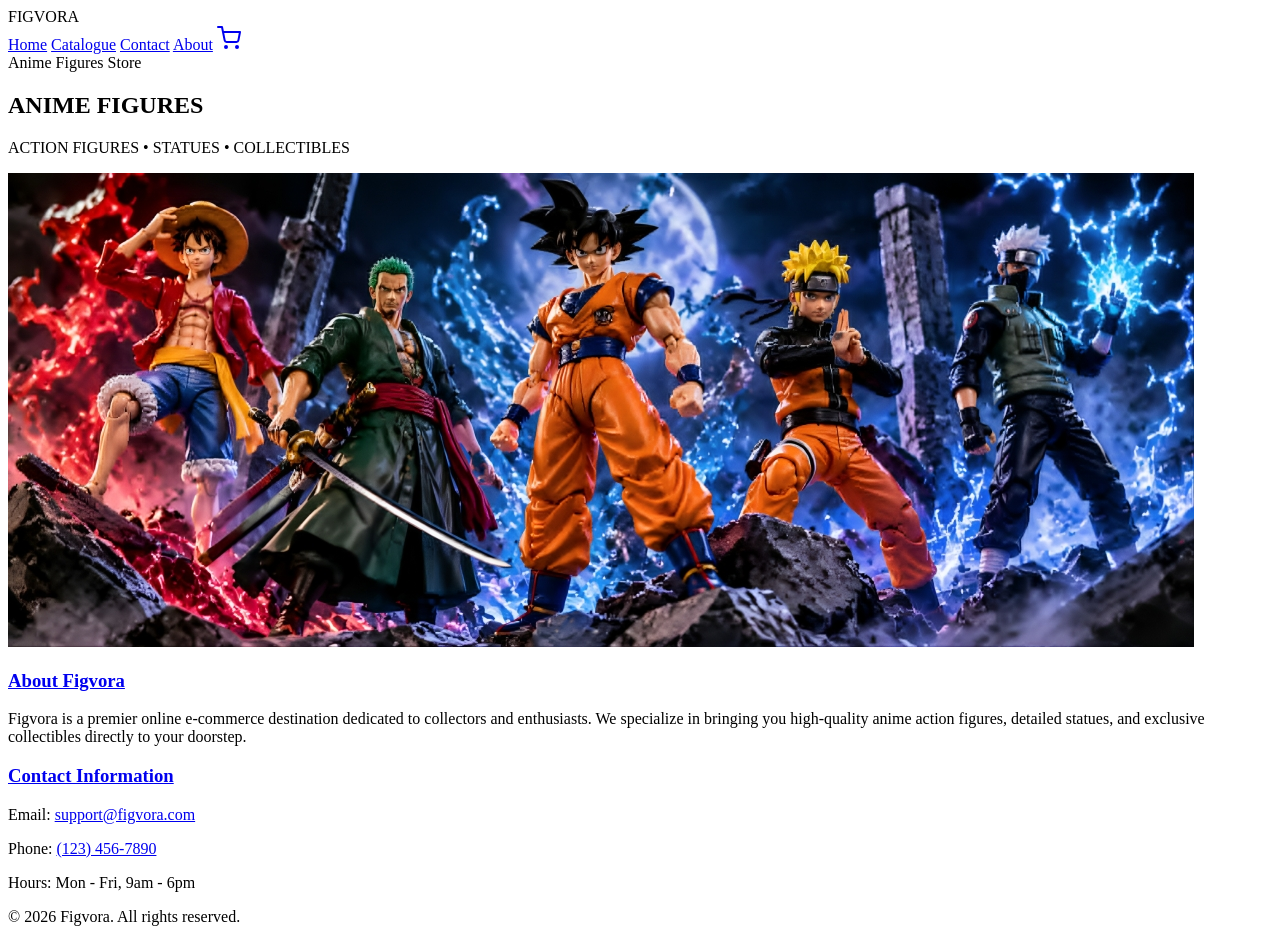
==== index.html @ b3dd9cb9 "Rename homepage/index.html to index.html" ====
<!DOCTYPE html>
<html lang="en">
<head>
    <meta charset="UTF-8">
    <meta name="viewport" content="width=device-width, initial-scale=1.0">
    <title>Figvora - Action Figures</title>
    <link rel="stylesheet" href="style.css">
</head>
<body>
    <header class="top-header">
        <div class="logo">FIGVORA</div>
        <nav class="nav-links">
            <a href="../homepage/index.html" class="active">Home</a>
            <a href="../Catalog/Catalog Part.html">Catalogue</a>
            <a href="../contact/contact.html">Contact</a>
            <a href="../about/about.html">About</a>
            <a href="../checkout/Checkout.html" id="cart-icon-btn" aria-label="Shopping Cart">
                <svg viewBox="0 0 24 24" width="24" height="24" stroke="currentColor" stroke-width="2" fill="none" stroke-linecap="round" stroke-linejoin="round">
                    <circle cx="9" cy="21" r="1"></circle>
                    <circle cx="20" cy="21" r="1"></circle>
                    <path d="M1 1h4l2.68 13.39a2 2 0 0 0 2 1.61h9.72a2 2 0 0 0 2-1.61L23 6H6"></path>
                </svg>
            </a>
        </nav>
    </header>
    <section class="hero">
        <div class="hero-content">
            <div class="store-tag">Anime Figures Store</div>
            <h1>ANIME FIGURES</h1>
            <p class="sub-text">ACTION FIGURES • STATUES • COLLECTIBLES</p>
        </div>
        <div class="hero-background">
            <img src="/homepage/Homepage Images/NN.jpg" alt="Anime Character" class="character-img" onerror="this.style.display='none'">
        </div>
    </section>

    <!-- Catalog Section Anchor -->
    <div id="catalog"></div>

    <footer class="footer">
        <div class="footer-content">
            <div class="footer-about" id="about-section">
                <h3><a href="#about-section">About Figvora</a></h3>
                <p>Figvora is a premier online e-commerce destination dedicated to collectors and enthusiasts. We specialize in bringing you high-quality anime action figures, detailed statues, and exclusive collectibles directly to your doorstep.</p>
            </div>
            <div class="footer-contact" id="contact-section">
                <h3><a href="#contact-section">Contact Information</a></h3>
                <p>Email: <a href="mailto:support@figvora.com">support@figvora.com</a></p>
                <p>Phone: <a href="tel:1234567890">(123) 456-7890</a></p>
                <p>Hours: Mon - Fri, 9am - 6pm</p>
            </div>
        </div>
        <div class="footer-bottom">
            <p>&copy; 2026 Figvora. All rights reserved.</p>
        </div>
    </footer>

    <script src="shopping.js"></script>
</body>
</html>
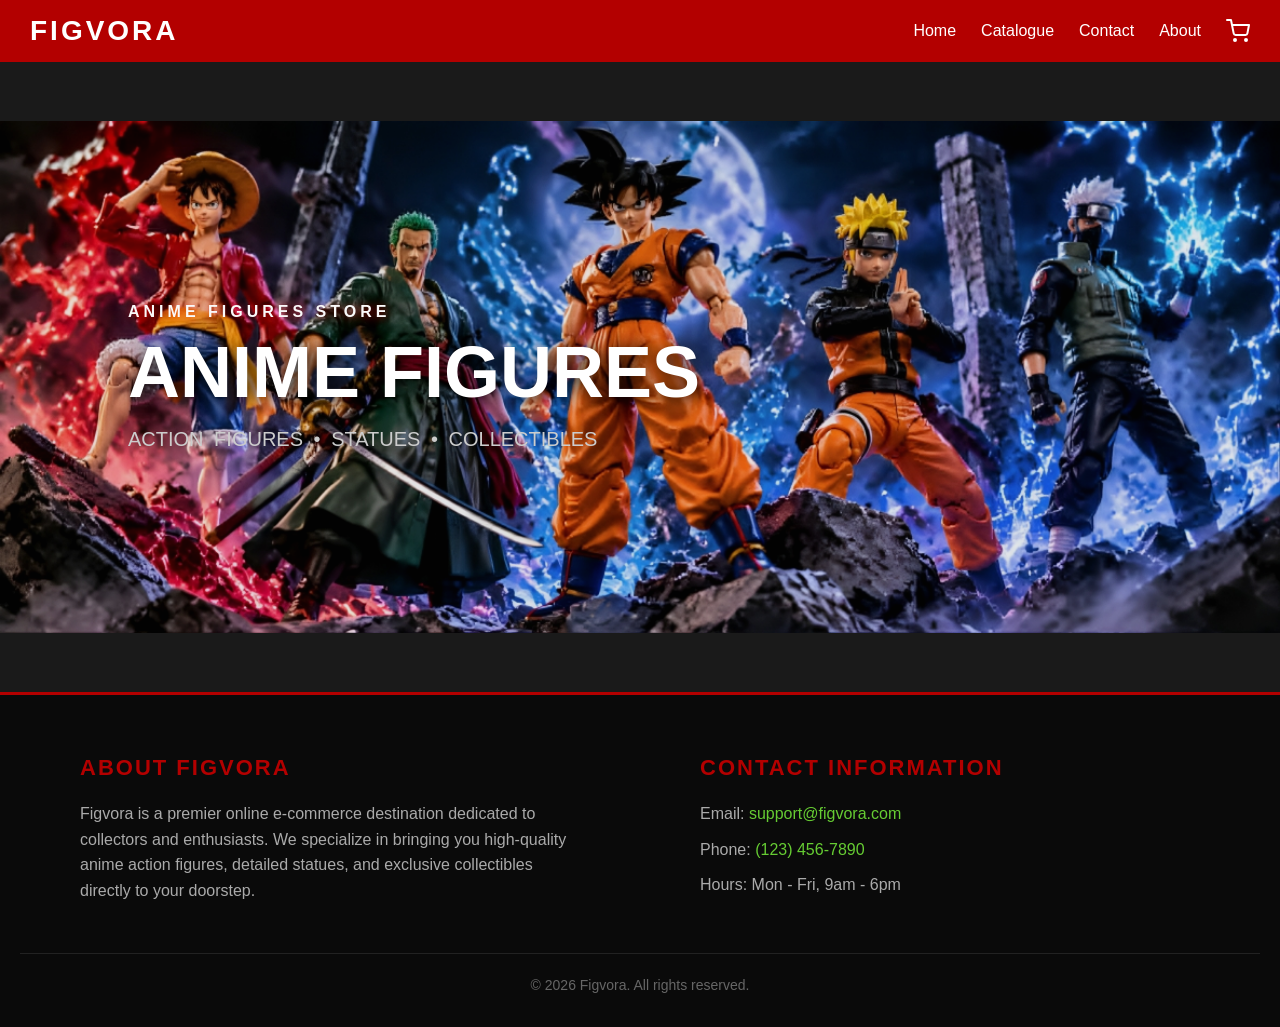
==== commit 005732bd: "Update image source path in index.html" ====
--- a/index.html
+++ b/index.html
@@ -30,7 +30,7 @@
             <p class="sub-text">ACTION FIGURES • STATUES • COLLECTIBLES</p>
         </div>
         <div class="hero-background">
-            <img src="/homepage/Homepage Images/NN.jpg" alt="Anime Character" class="character-img" onerror="this.style.display='none'">
+            <img src="NN.jpg" alt="Anime Character" class="character-img" onerror="this.style.display='none'">
         </div>
     </section>
 
--- a/style.css
+++ b/style.css
@@ -0,0 +1,193 @@
+* {
+    margin: 0;
+    padding: 0;
+    box-sizing: border-box;
+    font-family: 'Segoe UI', Tahoma, Geneva, Verdana, sans-serif;
+}
+
+body {
+    background-color: #111;
+    color: #fff;
+    display: flex;
+    flex-direction: column;
+    min-height: 100vh;
+}
+
+/* Header */
+.top-header {
+    background-color: #b30000;
+    padding: 15px 30px;
+    display: flex;
+    justify-content: space-between;
+    align-items: center;
+    position: sticky;
+    top: 0;
+    z-index: 1000;
+}
+
+.logo {
+    font-size: 28px;
+    font-weight: bold;
+    letter-spacing: 3px;
+    color: #fff;
+}
+
+.nav-links {
+    display: flex;
+    align-items: center;
+    gap: 25px;
+}
+
+.nav-links a:not(#cart-icon-btn) {
+    color: #fff;
+    text-decoration: none;
+    font-size: 16px;
+    font-weight: 500;
+    transition: color 0.3s;
+}
+
+.nav-links a:hover:not(#cart-icon-btn) {
+    color: #ffd700;
+}
+
+#cart-icon-btn {
+    color: #fff;
+    display: flex;
+    align-items: center;
+    transition: transform 0.2s, color 0.3s;
+}
+
+#cart-icon-btn:hover {
+    color: #ffd700;
+    transform: scale(1.1);
+}
+
+/* Hero Section */
+.hero {
+    position: relative;
+    height: 70vh;
+    width: 100%;
+    min-height: 600px;
+    display: flex;
+    align-items: center;
+    justify-content: flex-start;
+    padding-left: 10%;
+    overflow: hidden;
+    background: #1a1a1a;
+}
+
+.hero-background {
+    position: absolute;
+    top: 0;
+    right: 0;
+    width: 100%;
+    height: 100%;
+    display: flex;
+    justify-content: center;
+    align-items: center;
+    opacity: 0.9;
+}
+
+.character-img {
+    height: 100%;
+    z-index: 1;
+    width: 100%;
+    object-fit: contain;
+    object-position: center;
+    z-index: 1;
+}
+
+.hero-content {
+    z-index: 2;
+    max-width: 600px;
+    position: relative;
+}
+
+.store-tag {
+    color: #faf9f9;
+    text-shadow: 1px 1px 10px rgba(246, 0, 0, 0.7);
+    font-size: 16px;
+    text-transform: uppercase;
+    letter-spacing: 4px;
+    margin-bottom: 15px;
+    font-weight: bold;
+}
+
+h1 {
+    font-size: 72px;
+    line-height: 1;
+    margin-bottom: 20px;
+    text-shadow: 2px 2px 15px rgba(0,0,0,0.9);
+}
+
+.sub-text {
+    font-size: 20px;
+    color: #ccc;
+    word-spacing: 5px;
+}
+
+/* Footer */
+.footer {
+    background-color: #0a0a0a;
+    border-top: 3px solid #b30000;
+    padding: 60px 20px 20px 20px;
+    margin-top: auto;
+}
+
+.footer-content {
+    max-width: 1200px;
+    margin: 0 auto;
+    display: flex;
+    justify-content: space-around;
+    gap: 40px;
+    margin-bottom: 40px;
+}
+
+.footer-about, .footer-contact {
+    flex: 1;
+    max-width: 500px;
+}
+
+.footer h3 a {
+    color: #b30000;
+    text-decoration: none;
+    transition: color 0.3s;
+}
+
+.footer h3 a:hover {
+    color: #ffd700;
+}
+
+.footer h3 {
+    font-size: 22px;
+    margin-bottom: 20px;
+    text-transform: uppercase;
+    letter-spacing: 2px;
+}
+
+.footer p {
+    color: #aaa;
+    line-height: 1.6;
+    font-size: 16px;
+    margin-bottom: 10px;
+}
+
+.footer p a {
+    color: #66cc33;
+    text-decoration: none;
+}
+
+.footer p a:hover {
+    text-decoration: underline;
+}
+
+.footer-bottom {
+    text-align: center;
+    padding-top: 20px;
+    border-top: 1px solid #222;
+}
+
+.footer-bottom p {
+    font-size: 14px;
+    color: #666;
+}
